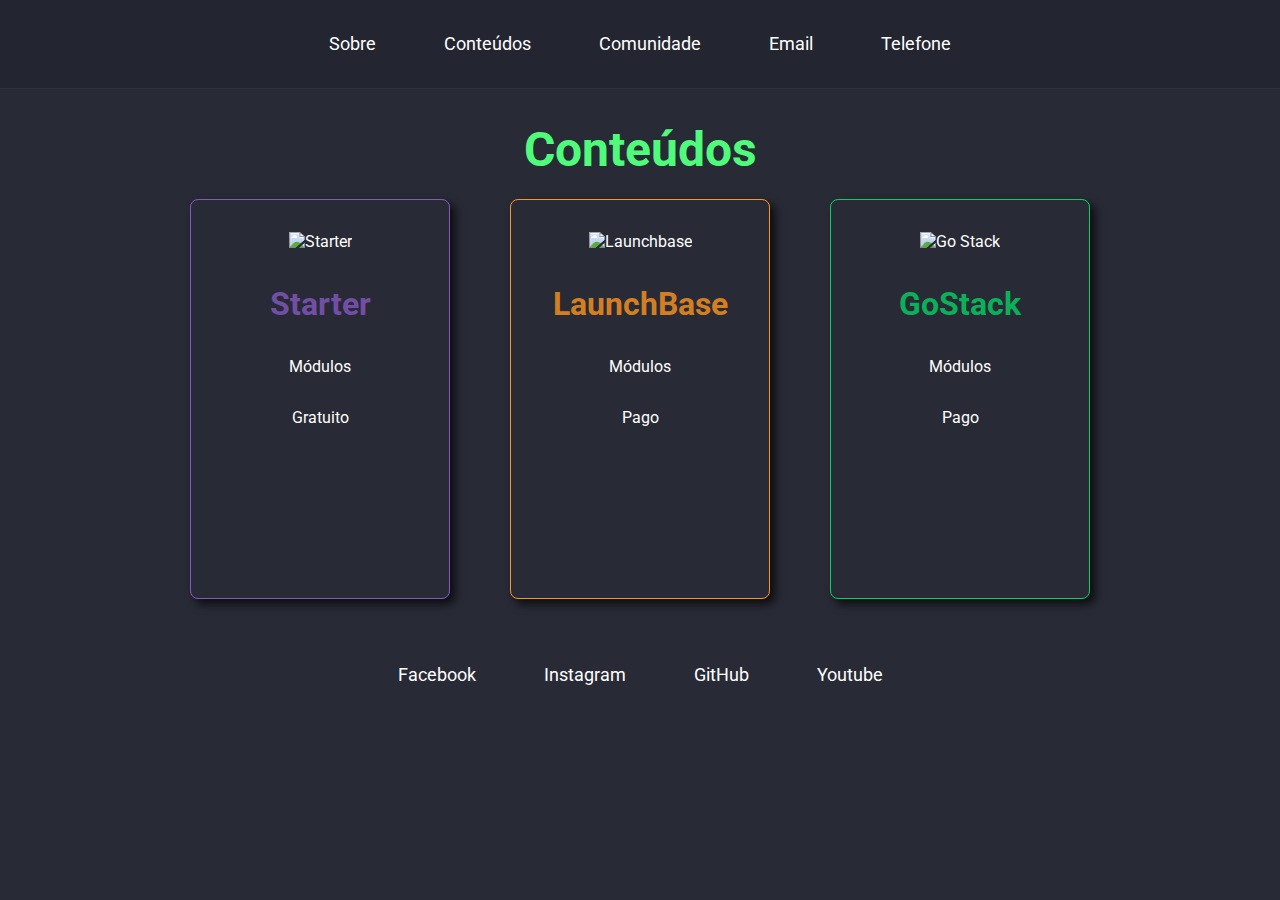
==== 02-2-pagina-descricao/conteudos.html @ ec933732 "styles are done" ====
<!DOCTYPE html>
<html>
    <head>
        <link rel="stylesheet" href="styles.css">
        <title>Rocketseat Challenge 02-1</title>
    </head>
<body>
    <header>
        <div class="menu">
            <a href="index.html">Sobre</a>
            <a href="conteudos.html">Conteúdos</a>
            <a href="https://discordapp.com/invite/gCRAFhc">Comunidade</a>
            <a href="mailto:oi@rocketseat.com.br">Email</a>
            <a href="tel:+5547992078767">Telefone</a>
        </div>
    </header>
    <div class="middle-content">
        <h1 id="conteudos-title">Conteúdos</h1>
        <div class="cards">
            <div class="card" id="starter">
                <img src="/assets/logo-starter.svg" alt="Starter">
                <h2>Starter</h2>
                <p>Módulos</p>
                <p>Gratuito</p>
            </div>
                <div class="card" id="launchbase">
                <img src="/assets/logo-launchbase.svg" alt="Launchbase">
                <h2>LaunchBase</h2>
                <p>Módulos</p>
                <p>Pago</p>
            </div>
                <div class="card" id="gostack">
                <img src="/assets/logo-gostack.svg" alt="Go Stack">
                <h2>GoStack</h2>
                <p>Módulos</p>
                <p>Pago</p>
            </div>
        </div>
    </div>
    <div class="menu" id="footer-content">
        <a href="https://www.facebook.com/rocketseat" target="_blank">Facebook</a>
        <a href="https://www.instagram.com/rocketseat_oficial" target="_blank">Instagram</a>
        <a href="https://github.com/Rocketseat" target="_blank">GitHub</a>
        <a href="https://www.youtube.com/rocketseat" target="_blank">Youtube</a>
    </div>

    <div class="modal">

    </div>
    <script src=""></script>
</body>
</html>
---- 02-2-pagina-descricao/styles.css ----
@import "https://fonts.googleapis.com/css2?family=Roboto&display=swap";

:root {
    --main-color: #50fa7b;
}

* {
    margin: 0;
    padding: 0;
    border: 0;
}

body {
    background: #282a36;
    font-family: 'Roboto', sans-serif;
    color: white;
}

header {
    padding: 30px;
    border-bottom: 1px solid #333;
    background: rgba(0, 0, 0, 0.1);
}

.menu {
    text-align: center;
}

.menu a {
    font-size: 18px;
    line-height: 28px;
    margin: 0 32px;
    color: white;
    text-decoration: none;
}

.menu a:hover {
    color: var(--main-color);
    transition: color 200ms;
}

.middle-content {
    text-align: center;
    padding: 32px;
}

.middle-content #logo-rocketseat {
    border-radius: 50%;
    border: 5px solid var(--main-color);
    height: 250px;
    width: 250px;
}

.middle-content h1 {
    color: var(--main-color);
    font-size: 48px;
    line-height: 58px;
    margin: 20px;
}

.middle-content h2 {
    margin-bottom: 16px;
    font-size: 24px;
    line-height: 34px;
    opacity: 0.8;
    font-weight: normal;
}

.middle-content p {
    margin: 0 auto 16px auto;
    max-width: 600px;
    font-size: 16px;
}

.middle-content ul {
    padding: 8px;
    margin-top: 40px;
}

.middle-content ul li {
    padding: 8px;
    list-style-type: none;
}

#footer-content {
    padding: 30px;
    margin-bottom: 8px;
}

#conteudos-title {
    margin-top: 0;
}

.cards {
    display: grid;
    grid-template-columns: 1fr 1fr 1fr;
    gap: 60px;
    max-width: 900px;
    height: 400px;
    margin: 0 auto;
}

.card {
    border: 1px solid;
    border-radius: 8px;
    box-shadow: 5px 5px 10px rgba(0, 0, 0, 0.7);
    cursor: pointer;
}

.card#starter {
    border-color: rgb(133, 89, 193);
}

.card#launchbase {
    border-color: rgb(253, 149, 31);
}

.card#gostack {
    border-color: rgb(4, 211, 97);
}

.card h2 {
    margin-top: 32px;
    font-size: 32px;
    line-height: 42px;
    font-weight: bold;
}

.card#starter h2 {
    color: rgb(133, 89, 193);
}

.card#launchbase h2 {
    color: rgb(253, 149, 31);
}

.card#gostack h2 {
    color: rgb(4, 211, 97);
}

.card p {
    margin-top: 32px;
    margin-bottom: 32px;
    font-size: 16px;
}

.cards img {
    width: 160px;
    height: 160px;
    margin-top: 32px;
}

.cards .card:hover {
    opacity: 0.7;
}
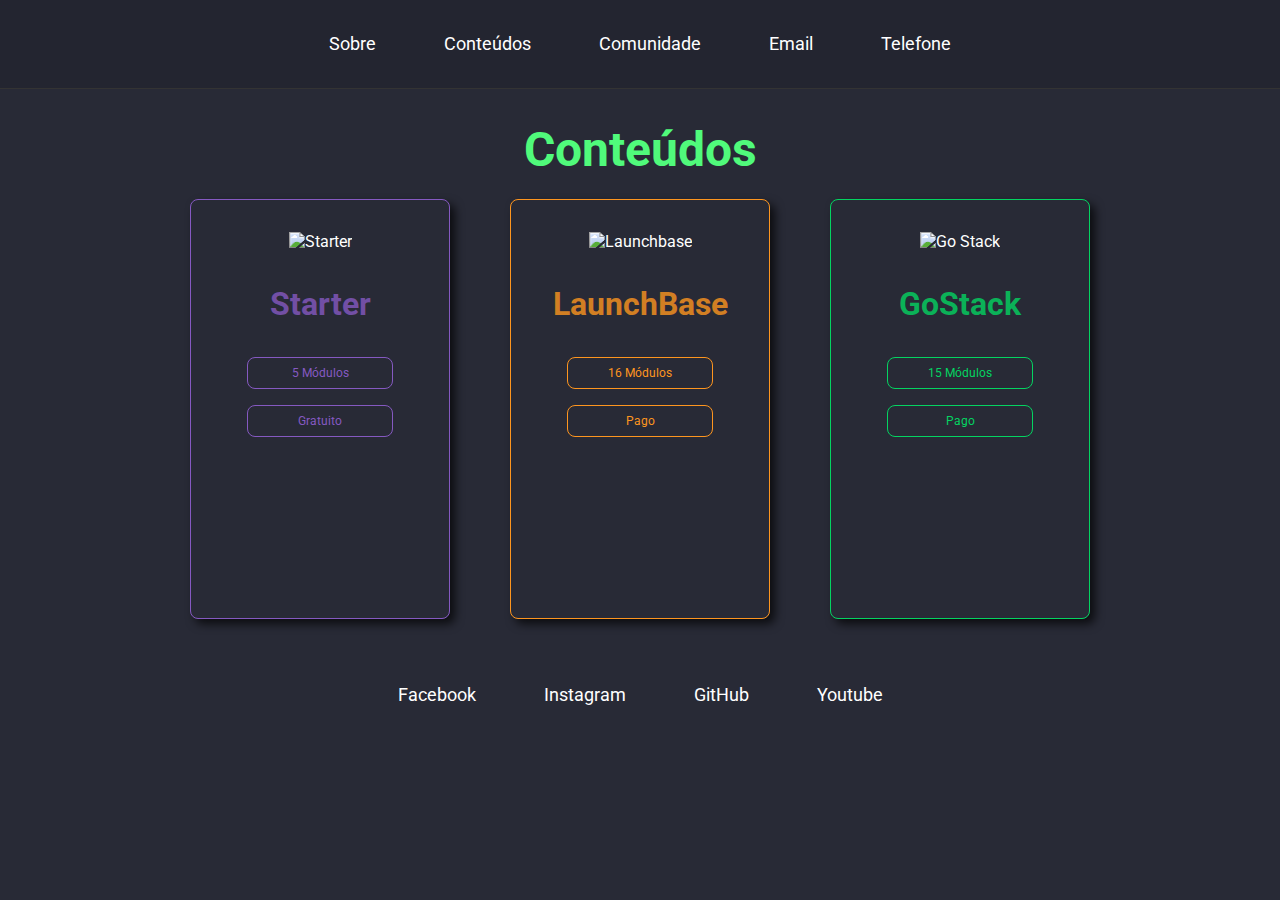
==== commit 702124b7: "new styles" ====
--- a/02-2-pagina-descricao/conteudos.html
+++ b/02-2-pagina-descricao/conteudos.html
@@ -1,6 +1,8 @@
 <!DOCTYPE html>
 <html>
     <head>
+        <link href="https://fonts.googleapis.com/icon?family=Material+Icons"
+      rel="stylesheet">
         <link rel="stylesheet" href="styles.css">
         <title>Rocketseat Challenge 02-1</title>
     </head>
@@ -20,19 +22,19 @@
             <div class="card" id="starter">
                 <img src="/assets/logo-starter.svg" alt="Starter">
                 <h2>Starter</h2>
-                <p>Módulos</p>
+                <p>5 Módulos</p>
                 <p>Gratuito</p>
             </div>
                 <div class="card" id="launchbase">
                 <img src="/assets/logo-launchbase.svg" alt="Launchbase">
                 <h2>LaunchBase</h2>
-                <p>Módulos</p>
+                <p>16 Módulos</p>
                 <p>Pago</p>
             </div>
                 <div class="card" id="gostack">
                 <img src="/assets/logo-gostack.svg" alt="Go Stack">
                 <h2>GoStack</h2>
-                <p>Módulos</p>
+                <p>15 Módulos</p>
                 <p>Pago</p>
             </div>
         </div>
@@ -44,10 +46,19 @@
         <a href="https://www.youtube.com/rocketseat" target="_blank">Youtube</a>
     </div>
 
-    <div class="modal">
-
+    <div class="modal-overlay">
+        <div class="modal">
+          <a class="close-modal">
+               <i class="material-icons">close</i>
+           </a>
+            <a class="full-screen">
+                <i class="material-icons">open_in_full</i>
+            </a>
+           <div class="modal-content">
+              <iframe src="" frameborder="0"></iframe>
+           </div>
+      </div>
     </div>
-    <script src=""></script>
+    <script src="scripts.js"></script>
 </body>
-</html>
-
+</html>--- a/02-2-pagina-descricao/styles.css
+++ b/02-2-pagina-descricao/styles.css
@@ -96,7 +96,7 @@
     grid-template-columns: 1fr 1fr 1fr;
     gap: 60px;
     max-width: 900px;
-    height: 400px;
+    height: 420px;
     margin: 0 auto;
 }
 
@@ -120,7 +120,7 @@
 }
 
 .card h2 {
-    margin-top: 32px;
+    margin: 32px;
     font-size: 32px;
     line-height: 42px;
     font-weight: bold;
@@ -139,9 +139,27 @@
 }
 
 .card p {
-    margin-top: 32px;
-    margin-bottom: 32px;
-    font-size: 16px;
+    margin: 16px auto;
+    font-size: 12px;
+    border: 1px solid;
+    border-radius: 8px;
+    width: 128px;
+    padding: 8px;
+}
+
+.card#starter p {
+    border-color: rgb(133, 89, 193);
+    color: rgb(133, 89, 193);
+}
+
+.card#launchbase p {
+    border-color: rgb(253, 149, 31);
+    color: rgb(253, 149, 31);
+}
+
+.card#gostack p {
+    border-color: rgb(4, 211, 97);
+    color: rgb(4, 211, 97);
 }
 
 .cards img {
@@ -152,4 +170,58 @@
 
 .cards .card:hover {
     opacity: 0.7;
+}
+
+.modal-overlay {
+    background-color: rgba(0, 0, 0, 0.7);
+    width: 100%;
+    height: 100%;
+    position: fixed;
+    top: 0;
+	visibility: hidden;
+}
+
+.modal {
+    background-color: white;
+    width: 90%;
+    height: 90%;
+    margin: 5vh auto;
+    position: relative;
+}
+
+.modal iframe {
+    width: 100%;
+    height: 100%;
+}
+
+.modal .modal-content {
+    width: 100%;
+    height: 100%;
+}
+
+.modal .close-modal {
+    color: rgb(4, 211, 97);
+    position: absolute;
+    right: 16px;
+    top: 0px;
+    cursor: pointer;
+}
+
+.modal .full-screen {
+    color: rgb(4, 211, 97);
+    position: absolute;
+    right: 40px;
+    top: 0px;
+    cursor: pointer;
+}
+
+.modal-overlay.active {
+    opacity: 1;
+    visibility: visible;
+}
+
+.modal.maximize {
+    width: 100%;
+    height: 100%;
+    margin: auto;
 }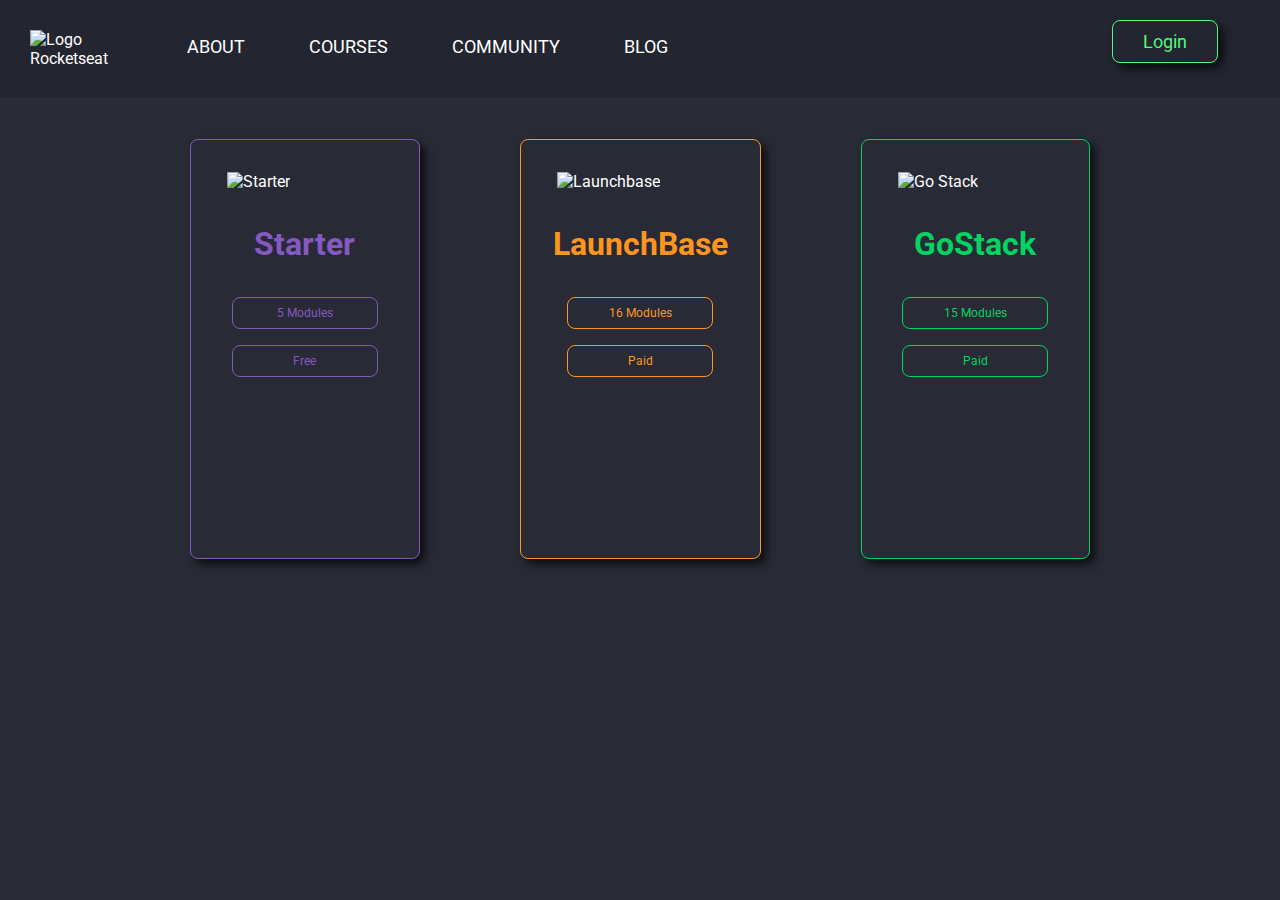
==== commit 6c3a46ca: "challenge done" ====
--- a/02-2-pagina-descricao/conteudos.html
+++ b/02-2-pagina-descricao/conteudos.html
@@ -1,6 +1,7 @@
 <!DOCTYPE html>
 <html>
     <head>
+        <script src="https://kit.fontawesome.com/434d3b53ec.js" crossorigin="anonymous"></script>
         <link href="https://fonts.googleapis.com/icon?family=Material+Icons"
       rel="stylesheet">
         <link rel="stylesheet" href="styles.css">
@@ -9,43 +10,42 @@
 <body>
     <header>
         <div class="menu">
-            <a href="index.html">Sobre</a>
-            <a href="conteudos.html">Conteúdos</a>
-            <a href="https://discordapp.com/invite/gCRAFhc">Comunidade</a>
-            <a href="mailto:oi@rocketseat.com.br">Email</a>
-            <a href="tel:+5547992078767">Telefone</a>
+            <img src="/assets/logo-rocketseat.svg" alt="Logo Rocketseat" id="logo-rocketseat">
+            <a href="index.html">ABOUT</a>
+            <a href="conteudos.html">COURSES</a>
+            <a href="https://discordapp.com/invite/gCRAFhc">COMMUNITY</a>
+            <a href="https://blog.rocketseat.com.br/" target="_blank">BLOG</a>
+            <div class="media-contact">
+                <i class="fa fa-facebook-square fa-2x"></i>
+                <i class="fa fa-instagram fa-2x"></i>
+                <i class="fa fa-twitter-square fa-2x"></i>
+                <i class="fa fa-youtube-square fa-2x"></i>
+                <a href="" id="login">Login</a>
+            </div>
         </div>
     </header>
-    <div class="middle-content">
-        <h1 id="conteudos-title">Conteúdos</h1>
+    <div class="cards-content">
         <div class="cards">
             <div class="card" id="starter">
                 <img src="/assets/logo-starter.svg" alt="Starter">
                 <h2>Starter</h2>
-                <p>5 Módulos</p>
-                <p>Gratuito</p>
+                <p>5 Modules</p>
+                <p>Free</p>
             </div>
                 <div class="card" id="launchbase">
                 <img src="/assets/logo-launchbase.svg" alt="Launchbase">
                 <h2>LaunchBase</h2>
-                <p>16 Módulos</p>
-                <p>Pago</p>
+                <p>16 Modules</p>
+                <p>Paid</p>
             </div>
                 <div class="card" id="gostack">
                 <img src="/assets/logo-gostack.svg" alt="Go Stack">
                 <h2>GoStack</h2>
-                <p>15 Módulos</p>
-                <p>Pago</p>
+                <p>15 Modules</p>
+                <p>Paid</p>
             </div>
         </div>
     </div>
-    <div class="menu" id="footer-content">
-        <a href="https://www.facebook.com/rocketseat" target="_blank">Facebook</a>
-        <a href="https://www.instagram.com/rocketseat_oficial" target="_blank">Instagram</a>
-        <a href="https://github.com/Rocketseat" target="_blank">GitHub</a>
-        <a href="https://www.youtube.com/rocketseat" target="_blank">Youtube</a>
-    </div>
-
     <div class="modal-overlay">
         <div class="modal">
           <a class="close-modal">
--- a/02-2-pagina-descricao/styles.css
+++ b/02-2-pagina-descricao/styles.css
@@ -23,12 +23,17 @@
 }
 
 .menu {
-    text-align: center;
+    text-align: left;
+    display: flex;
+}
+
+.menu img {
+    margin-right: 32px;
 }
 
 .menu a {
     font-size: 18px;
-    line-height: 28px;
+    line-height: 34px;
     margin: 0 32px;
     color: white;
     text-decoration: none;
@@ -36,65 +41,97 @@
 
 .menu a:hover {
     color: var(--main-color);
-    transition: color 200ms;
+    border-bottom: 1px solid var(--main-color);
+    transition: 400ms;
+}
+
+.menu .media-contact {
+    margin-left: 300px;
+}
+
+.menu .media-contact i {
+    height: 18px;
+    margin: 0px 0px 0px 20px;
+}
+
+.menu .media-contact #login {
+    align-items: center;
+    color: var(--main-color);
+    border: 1px solid;
+    padding: 10px 30px;
+    border-radius: 8px;
+    box-shadow: 5px 5px 10px rgba(0, 0, 0, 0.7);
+    cursor: pointer;
+    position: relative;
+    top: -5;
+    bottom: 5px;
+}
+
+.menu .media-contact #login:hover{
+    opacity: 0.7;
 }
 
 .middle-content {
     text-align: center;
     padding: 32px;
-}
-
-.middle-content #logo-rocketseat {
-    border-radius: 50%;
-    border: 5px solid var(--main-color);
-    height: 250px;
-    width: 250px;
-}
-
-.middle-content h1 {
-    color: var(--main-color);
-    font-size: 48px;
-    line-height: 58px;
-    margin: 20px;
+    display: grid;
+    grid-template-columns: 1fr 1fr;
 }
 
 .middle-content h2 {
-    margin-bottom: 16px;
-    font-size: 24px;
-    line-height: 34px;
+    text-align: left;
+    font-size: 36px;
+    line-height: 48px;
     opacity: 0.8;
     font-weight: normal;
+    max-width: 500px;
+    margin: 30px 0 16px 120px;
 }
 
 .middle-content p {
-    margin: 0 auto 16px auto;
-    max-width: 600px;
-    font-size: 16px;
-}
-
-.middle-content ul {
-    padding: 8px;
+    text-align: left;
+    margin: 0 0 48px 120px;
+    max-width: 400px;
+    font-size: 18px;
+    line-height: 32px;
+}
+
+.middle-content a {
+    margin-right: 148px;
+    align-items: center;
+    color: var(--main-color);
+    border: 1px solid;
+    padding: 20px 30px;
+    border-radius: 8px;
+    box-shadow: 5px 5px 10px rgba(0, 0, 0, 0.7);
+    cursor: pointer;
+    text-decoration: none;
+}
+
+.middle-content a:hover {
+    opacity: 0.7;
+}
+
+.middle-content .background {
+    margin: 50px 0px 0 0;
+}
+
+.middle-content .background img {
+    height: 52vh;
+}
+
+.middle-content .content #green {
+    color: var(--main-color)
+}
+
+.cards-content {
     margin-top: 40px;
 }
 
-.middle-content ul li {
-    padding: 8px;
-    list-style-type: none;
-}
-
-#footer-content {
-    padding: 30px;
-    margin-bottom: 8px;
-}
-
-#conteudos-title {
-    margin-top: 0;
-}
-
-.cards {
+.cards-content .cards {
     display: grid;
     grid-template-columns: 1fr 1fr 1fr;
-    gap: 60px;
+    gap: 100px;
     max-width: 900px;
     height: 420px;
     margin: 0 auto;
@@ -120,6 +157,7 @@
 }
 
 .card h2 {
+    text-align: center;
     margin: 32px;
     font-size: 32px;
     line-height: 42px;
@@ -139,6 +177,7 @@
 }
 
 .card p {
+    text-align: center;
     margin: 16px auto;
     font-size: 12px;
     border: 1px solid;
@@ -163,6 +202,7 @@
 }
 
 .cards img {
+    margin-left: 36px;
     width: 160px;
     height: 160px;
     margin-top: 32px;
